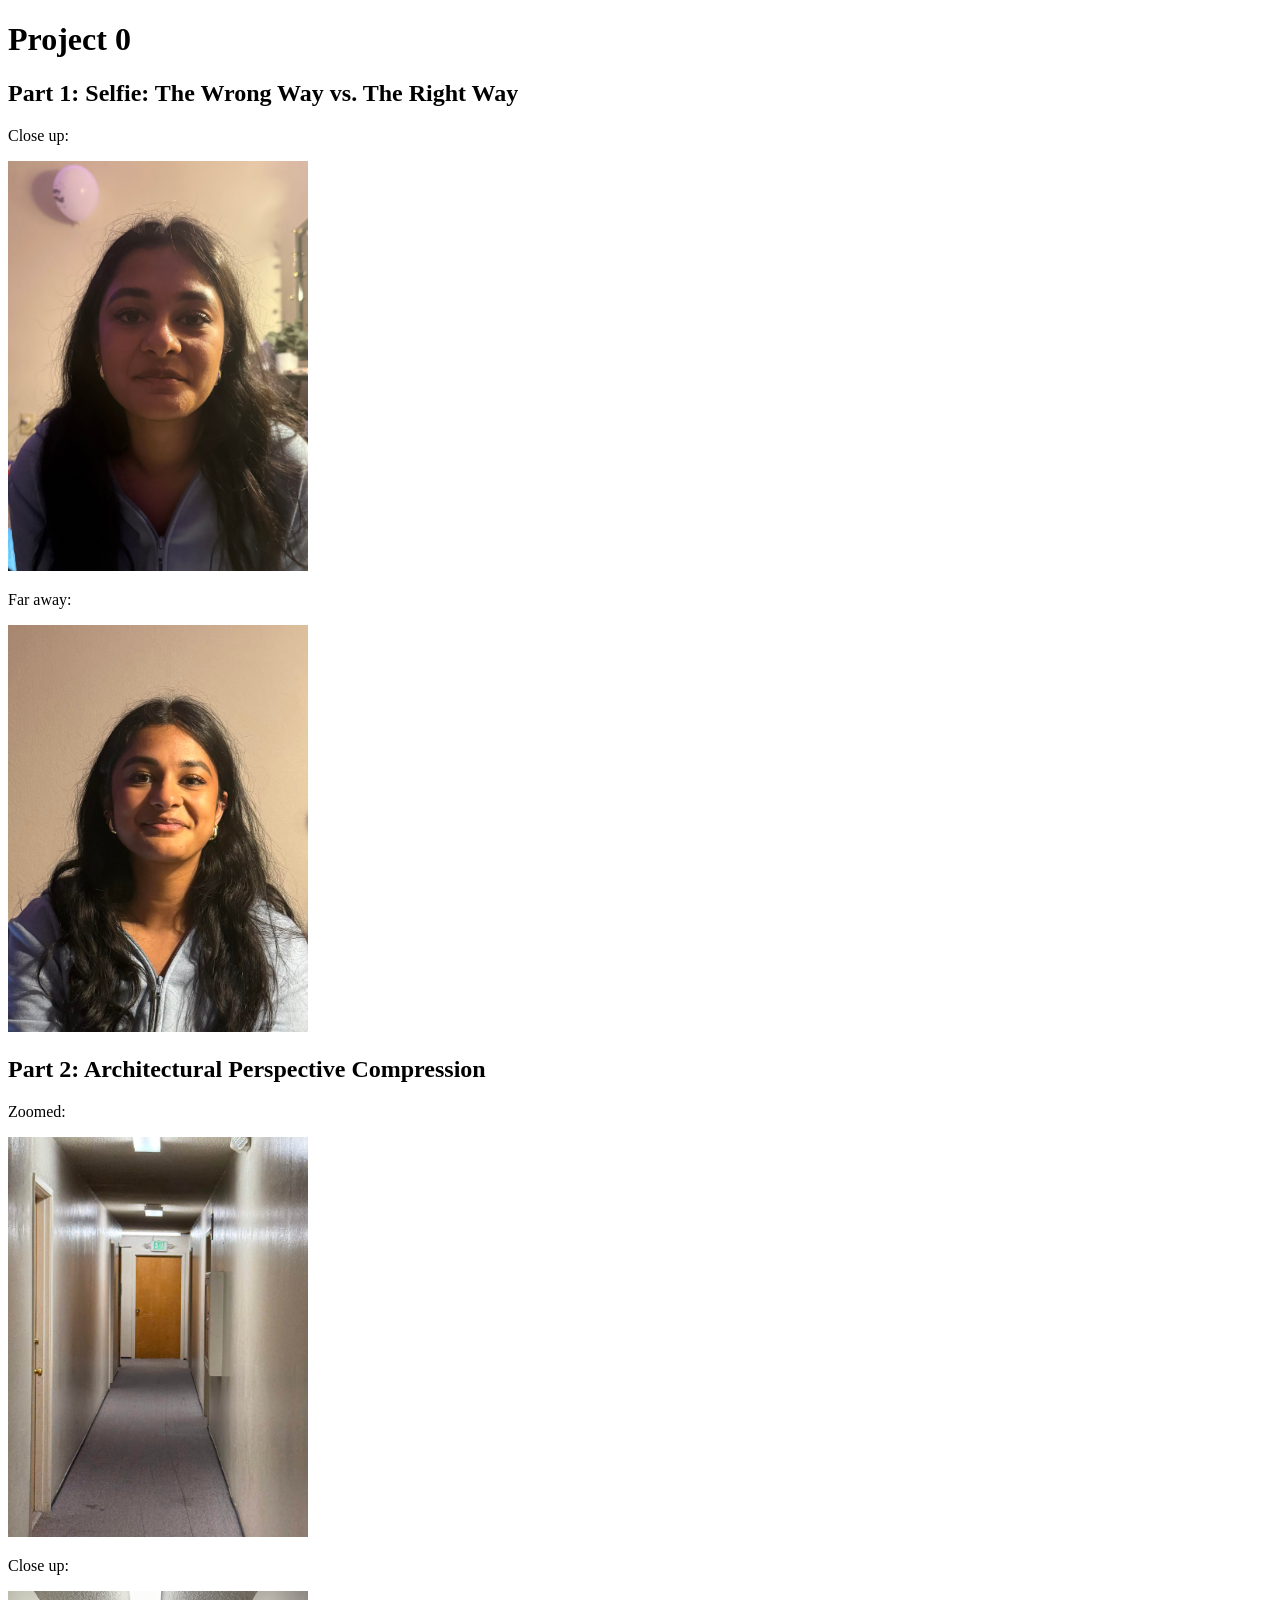
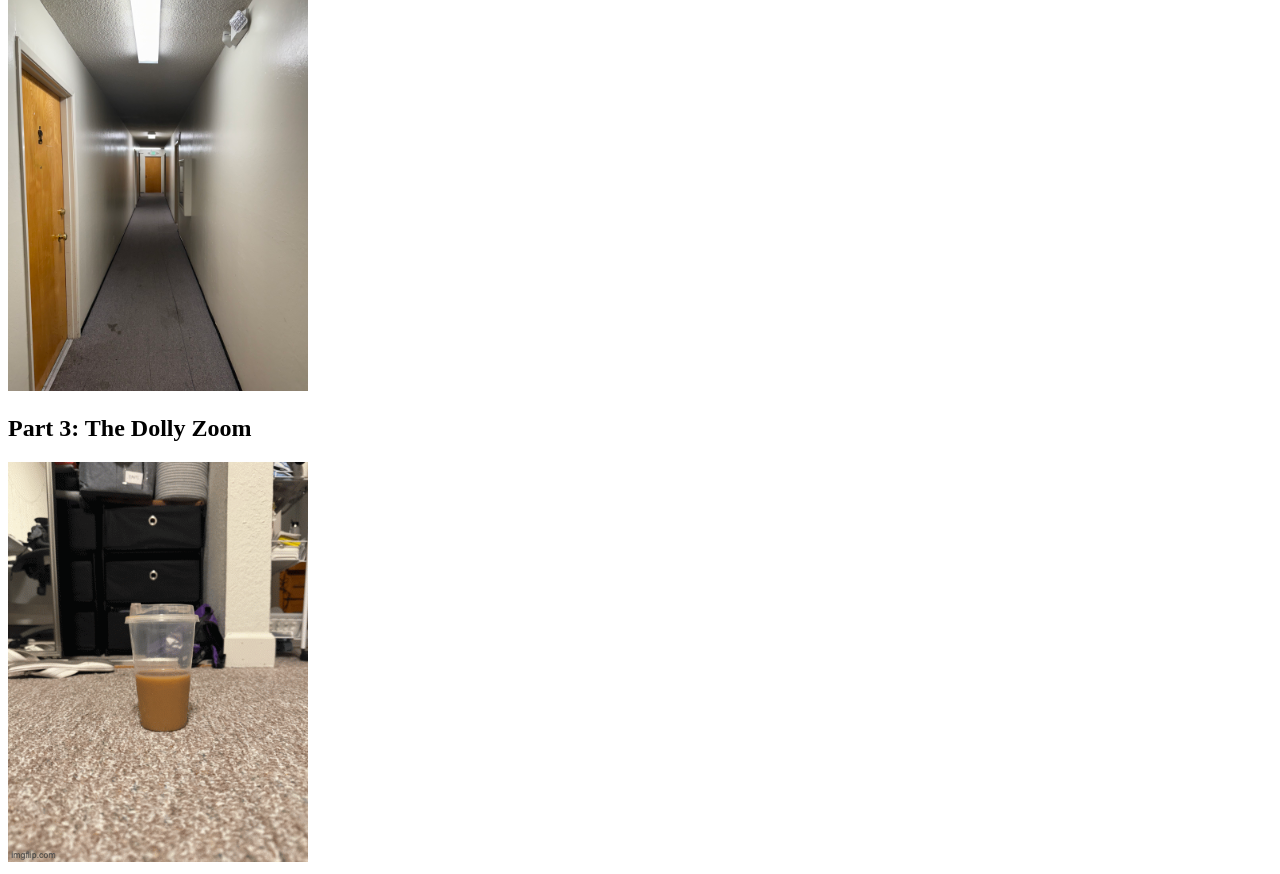
==== 0/index.html @ 9c21fba8 "project 0 done" ====
<!DOCTYPE html>
<html>
<head>
  <title>Project 0</title>
</head>
<body>

  <h1>Project 0</h1>
  <h2>Part 1: Selfie: The Wrong Way vs. The Right Way</h2>
  <p>Close up:</p>
  <img src="close.jpg" width="300">
  <p>Far away:</p>
  <img src="far.jpg" width="300">

  <h2>Part 2: Architectural Perspective Compression</h2>
  <p>Zoomed:</p>
  <img src="zoom.jpg" width="300">
  <p>Close up:</p>
  <img src="close_up.jpg" width="300">

  <h2>Part 3: The Dolly Zoom</h2>
  <img src="dolly.gif" width="300">

</body>
</html>
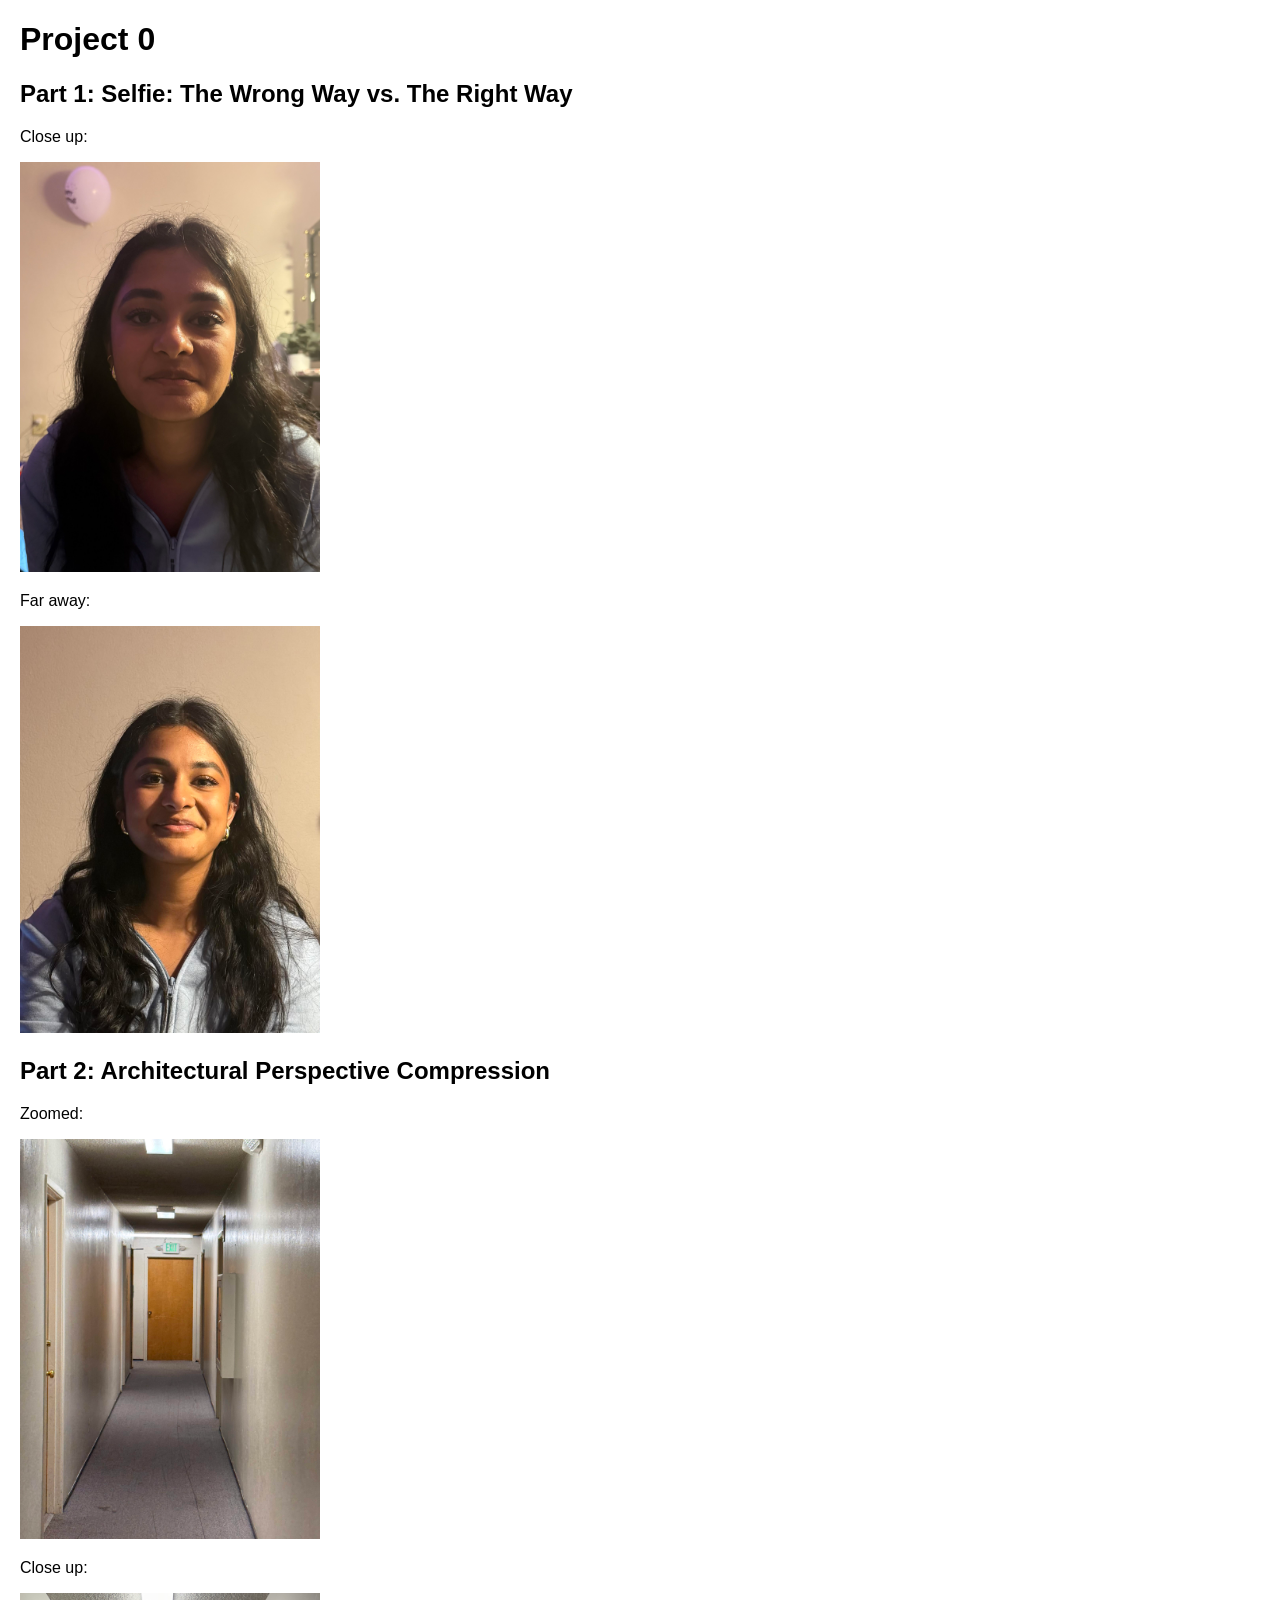
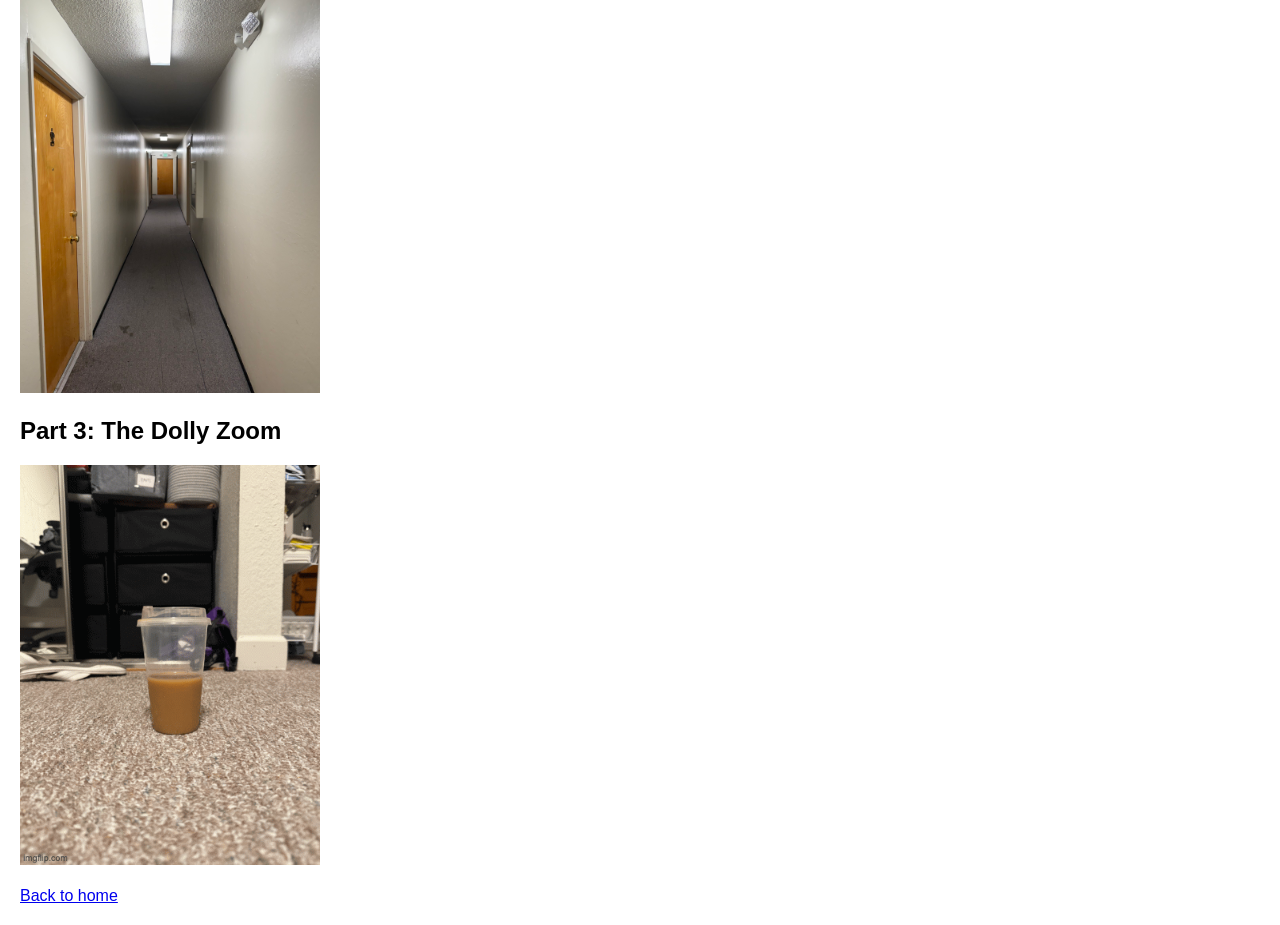
==== commit b77e0769: "FinProject 1" ====
--- a/0/index.html
+++ b/0/index.html
@@ -1,10 +1,16 @@
 <!DOCTYPE html>
 <html>
 <head>
-  <title>Project 0</title>
+    <title>Project 0</title>
+    <style>
+        body {
+            font-family: Arial, sans-serif;
+            margin: 20px;
+        }
+    </style>
 </head>
+
 <body>
-
   <h1>Project 0</h1>
   <h2>Part 1: Selfie: The Wrong Way vs. The Right Way</h2>
   <p>Close up:</p>
@@ -21,5 +27,8 @@
   <h2>Part 3: The Dolly Zoom</h2>
   <img src="dolly.gif" width="300">
 
+  <br>
+  <br>
+  <a href="../index.html">Back to home</a>
 </body>
 </html>
